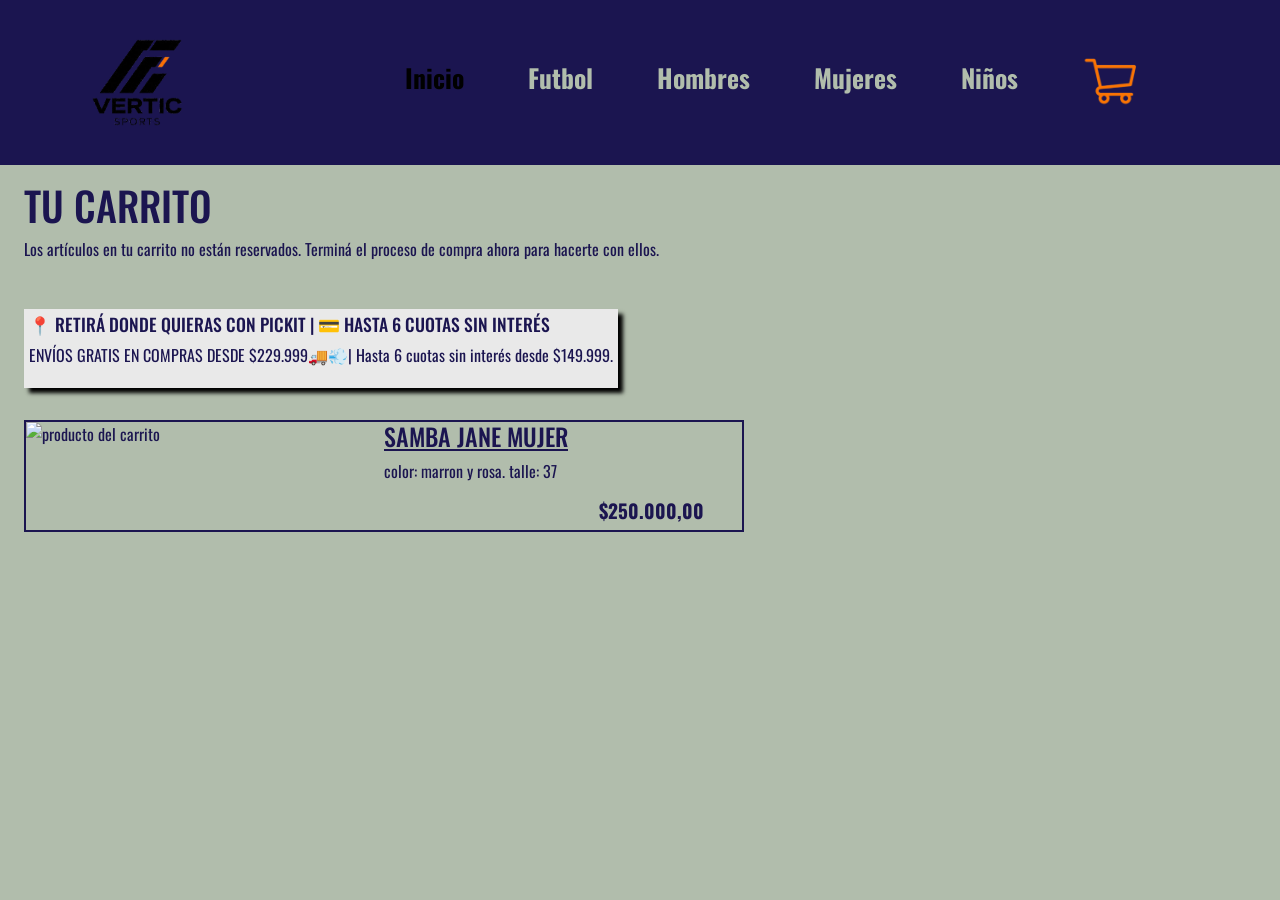
==== pages/carrito.html @ 67f95cf3 "feat: Se agrega un avance del html para el carrito, se lo incorporo en el navbar y es accesible desd" ====
<!DOCTYPE html>
<html lang="es">
<head>
    <meta charset="UTF-8">
    <meta name="viewport" content="width=device-width, initial-scale=1.0">
    <title>Carrito | Vertic Indumentaria</title>
    <!--BOOTSTRAP-->
    <link href="https://cdn.jsdelivr.net/npm/bootstrap@5.3.8/dist/css/bootstrap.min.css" rel="stylesheet"
        integrity="sha384-sRIl4kxILFvY47J16cr9ZwB07vP4J8+LH7qKQnuqkuIAvNWLzeN8tE5YBujZqJLB" crossorigin="anonymous">

    <!--CSS-->
    <link rel="stylesheet" href="../css/styles.css">

    <!--SEO-->
    <meta name="description" content="Vertic, finaliza la compra de aquellos productos que te gustaron y guardaste!!">
    <meta name="keywords" content="Carrito Vertic, carro de compras vertic, vertic comprar, mis compras Vertic, pagar vertic">
    <meta name="author" content="Tobias Uriel Andrada Apto">
    <meta name="robots" content="noindex, nofollow">
</head>
<body>
    <header>
         <nav class="navbar navbar-expand-lg ">
            <div class="container-fluid">
                <!--LOGO DE MI SITIO-->
                <a class="navbar-brand" href="../index.html">
                    <img src="../assets/logo/logoVertic.png" alt="Logo de Vertic indumentaria" class="img-fluid">
                </a>
                <button class="navbar-toggler btn-adidas" type="button" data-bs-toggle="collapse"
                    data-bs-target="#navbarNav" aria-controls="navbarNav" aria-expanded="false"
                    aria-label="Toggle navigation">
                    <span class="navbar-toggler-icon"></span>
                </button>
                <div class="collapse navbar-collapse" id="navbarNav">
                    <ul class="navbar-nav">
                        <li class="nav-item">
                            <a class="nav-link active" aria-current="page" href="../index.html">Inicio</a>
                        </li>
                        <li class="nav-item">
                            <a class="nav-link" href="futbol.html">Futbol</a>
                        </li>
                        <li class="nav-item">
                            <a class="nav-link" href="hombre.html">Hombres</a>
                        </li>
                        <li class="nav-item">
                            <a class="nav-link" href="mujer.html">Mujeres</a>
                        </li>
                        <li class="nav-item">
                            <a class="nav-link" href="kids.html">Niños</a>
                        </li>
                        <li class="nav-item">
                            <a class="nav-link" href="#">
                                <img class="carrito" src="../assets/logo/carrito.png" alt="logo del carrito">
                            </a>
                        </li>
                    </ul>
                </div>
            </div>
        </nav>
    </header>

    <main>
        <div class="mosaico_carrito">
            <section class="columnaIzquierda">
                <article>
                    <h1>TU CARRITO</h1>
                    <p>
                        Los artículos en tu carrito no están reservados. Terminá el proceso de compra ahora para hacerte con ellos.
                    </p>
                </article>
                <article class="infoCarrito">
                    <h2>📍 RETIRÁ DONDE QUIERAS CON PICKIT | 💳 HASTA 6 CUOTAS SIN INTERÉS</h2>
                    <p>
                        ENVÍOS GRATIS EN COMPRAS DESDE $229.999🚚💨| Hasta 6 cuotas sin interés desde $149.999.
                    </p>
                </article>
                <article class="card_carrito">
                    <img src="../assets/productos/zapatillasSambaMujer.jpg" alt="producto del carrito">
                    <h2>SAMBA JANE MUJER</h2>
                    <p>
                        color: marron y rosa. talle: 37
                    </p>
                    <div class="boton-cantidad">

                    </div>
                    <div class="boton-eliminar">

                    </div>
                    <h3>$250.000,00</h3>
                </article>
            </section>
        </div>
    </main>

    <footer>

    </footer>
    
</body>
</html>
---- css/styles.css ----
@charset "UTF-8";
/*Tipografia*/
@import url("https://fonts.googleapis.com/css2?family=Oswald:wght@200..700&display=swap");
/*Paleta de colores de la web*/
* {
  padding: 0;
  margin: 0;
  box-sizing: border-box;
}

body {
  font-family: "Oswald", sans-serif;
  background-color: #b1bdac;
}

.btn-adidas {
  background-color: #b1bdac;
  border: 2px #ff7300 solid;
}
.btn-adidas:hover {
  background-color: #ff7300;
}

.btn-comprar {
  background-color: #ff7300;
  color: #1b1550;
  border-color: #ff7300;
}

/*Estas son las cards que utilizo en las paginas con productos*/
.card {
  background-color: #1b1550;
  transition: 1s ease-out;
}
.card:hover {
  transform: scale(0.96);
}
.card .card-body {
  color: #b1bdac;
}
.card .card-body h5 {
  color: #ff7300;
}

.card_carrito {
  border: 2px solid #1b1550;
}
.card_carrito img {
  max-height: 250px;
}
.card_carrito h2 {
  text-decoration: underline;
  font-size: 1.5rem;
}
.card_carrito p {
  font-size: 1rem;
}
.card_carrito h3 {
  font-weight: 900;
  font-size: 1.2rem;
}

header {
  background-color: #1b1550;
}

/*Logo de la pagina*/
.navbar-brand {
  max-width: 250px;
  flex-shrink: 1;
  /*Permitir que el logo se encoja para que se siga viendo*/
  transition: 0.5s ease-out;
}
.navbar-brand img {
  width: 100%;
  /*La imagen ocupa todo el ancho del contenedor*/
  height: auto;
  display: block;
}
.navbar-brand img:hover {
  transform: scale(1.1);
}

#navbarNav {
  width: 100%;
}

.navbar-nav {
  width: 100%;
  justify-content: center;
}
@media (min-width: 1024px) {
  .navbar-nav {
    gap: 3rem;
  }
}
.navbar-nav .nav-link {
  color: #b1bdac;
  font-weight: 900;
  font-size: clamp(1.2rem, 2vw, 3rem);
  transition: 0.3s ease-out;
}
.navbar-nav .nav-link:hover {
  color: #ff7300;
  transform: translateX(15px);
}
.navbar-nav .nav-link:active {
  color: #ff7300 !important;
  /*Pisa el valor por defecto de bootstrap*/
}
@media (min-width: 1024px) {
  .navbar-nav .nav-link:hover {
    transform: translateY(10px);
    margin: 0px 10px;
  }
}
.navbar-nav .carrito {
  max-width: 60px;
}

/*Estilo del main de la pagina de index*/
.guiaIndice {
  display: flex;
  flex-direction: row;
  justify-content: center;
  align-items: center;
  flex-wrap: nowrap;
  flex-direction: column;
  height: 100%;
  overflow: hidden;
  padding: 10px;
}

.index-main {
  overflow: hidden;
  width: 100%;
}

.index-row1 {
  background-color: #b1bdac;
  margin: 0;
  width: 100%;
}

.textoInformativo {
  background-color: #b1bdac;
  color: #1b1550;
  padding: 20px;
}
.textoInformativo .tituloIndex {
  font-size: 2rem;
  transition: 1s ease-in;
  margin-bottom: 2rem;
}
.textoInformativo .tituloIndex:hover {
  transform: scale(1.05);
  text-decoration: underline;
  margin: 30px auto;
  text-shadow: 4px 4px 10px rgb(0, 0, 0);
}
@media (min-width: 1024px) {
  .textoInformativo .tituloIndex {
    font-size: 4rem;
  }
}

/*Carousel*/
.carousel-item {
  background-color: #b1bdac;
}
.carousel-item img {
  width: 100%;
  height: 400px;
  object-fit: cover; /* ← Recorta la imagen para llenar el espacio sin deformarse */
}

/*ScrollSpy*/
#list-example .list-group-item {
  text-align: center;
  background-color: #b1bdac;
  border-color: #1b1550;
  box-shadow: 3px 5px 5px rgb(0, 0, 0);
}
#list-example .list-group-item-action:hover {
  background-color: #ff7300;
  color: #1b1550;
}

/*Pagina que contiene el estilo que de momento es utilizado en las demas pages del sitio
por lo que esta seccion va a afectar a las pages: futbol, hombre, kids y mujer*/
.tituloImagen {
  color: #1b1550;
}

.figureImagen {
  margin: 0;
  display: inline-block;
  max-width: 100%;
}
.figureImagen img {
  display: block;
}

.filaImagen {
  width: 100%;
  margin: 0;
  background-color: #b1bdac;
}

.mosaicoProductos {
  display: grid;
  grid-template-columns: repeat(2, 1fr);
  width: 100%;
  gap: 2rem;
  margin-top: 2rem;
  margin-bottom: 2rem;
}
@media (min-width: 768px) {
  .mosaicoProductos {
    grid-template-columns: repeat(3, 1fr);
  }
}
@media (min-width: 1024px) {
  .mosaicoProductos {
    grid-template-columns: repeat(4, 1fr);
  }
}

.novedades {
  display: flex;
  flex-direction: row;
  justify-content: center;
  align-items: center;
  flex-wrap: nowrap;
}
.novedades p {
  font-size: clamp(20px, 2rem, 50px);
  font-weight: 900;
  color: #1b1550;
}
.novedades .pelota {
  width: 100px;
  height: auto;
  border-radius: 100%;
  /*Animacion*/
  animation: rodar 10s ease-in-out infinite;
  transition: 1s;
}
@keyframes rodar {
  0% {
    transform: rotate(0deg);
  }
  100% {
    transform: rotate(1440deg);
  }
}

.mosaico_carrito {
  display: grid;
  grid-template-columns: 6fr 4fr;
  color: #1b1550;
}

.columnaIzquierda {
  display: flex;
  flex-direction: column;
  gap: 2rem;
  margin: 1rem 1.5rem;
}

.infoCarrito {
  background-color: #e9e9e9;
  padding: 5px;
  box-shadow: 5px 5px 4px #000000;
  width: fit-content;
}
.infoCarrito h2 {
  font-size: 1.1rem;
}
.infoCarrito p {
  font-size: 1rem;
}

/*Esta es la card que va a mostrar el producto que tengo agregado al carrito
Aca se declara la estructura que tendra, y en _cars.scss se le da el estilo*/
.card_carrito {
  display: grid;
  grid-template-columns: 5fr 3fr 2fr;
  grid-template-areas: "image nombreProd botonElim" "image descripcion botonMeg" "image botonCant precio";
}
.card_carrito img {
  grid-area: image;
}
.card_carrito h2 {
  grid-area: nombreProd;
}
.card_carrito .boton-cantidad {
  grid-area: botonCant;
}
.card_carrito .boton-eliminar {
  grid-area: botonElim;
}
.card_carrito p {
  grid-area: descripcion;
}
.card_carrito h3 {
  grid-area: precio;
}

/*Footer de la web*/
footer .accordion .accordion-item {
  background-color: #ff7300;
  color: #1b1550;
}
footer .accordion .accordion-item .accordion-button {
  background-color: #1b1550;
  color: #b1bdac;
}

.listaRedes {
  display: flex;
  flex-direction: row;
  justify-content: space-between;
  align-items: center;
  flex-wrap: nowrap;
  gap: 2rem;
  flex-wrap: wrap; /*Para que en mobile se realice el salto de linea*/
  list-style: none;
  margin-top: 10px;
}
.listaRedes a {
  color: #ff7300;
  background-color: #1b1550;
  text-decoration: none;
  padding: 10px;
  border: 2px solid #b1bdac;
  border-radius: 10%;
}
.listaRedes a:hover {
  color: #b1bdac;
}

/*# sourceMappingURL=styles.css.map */
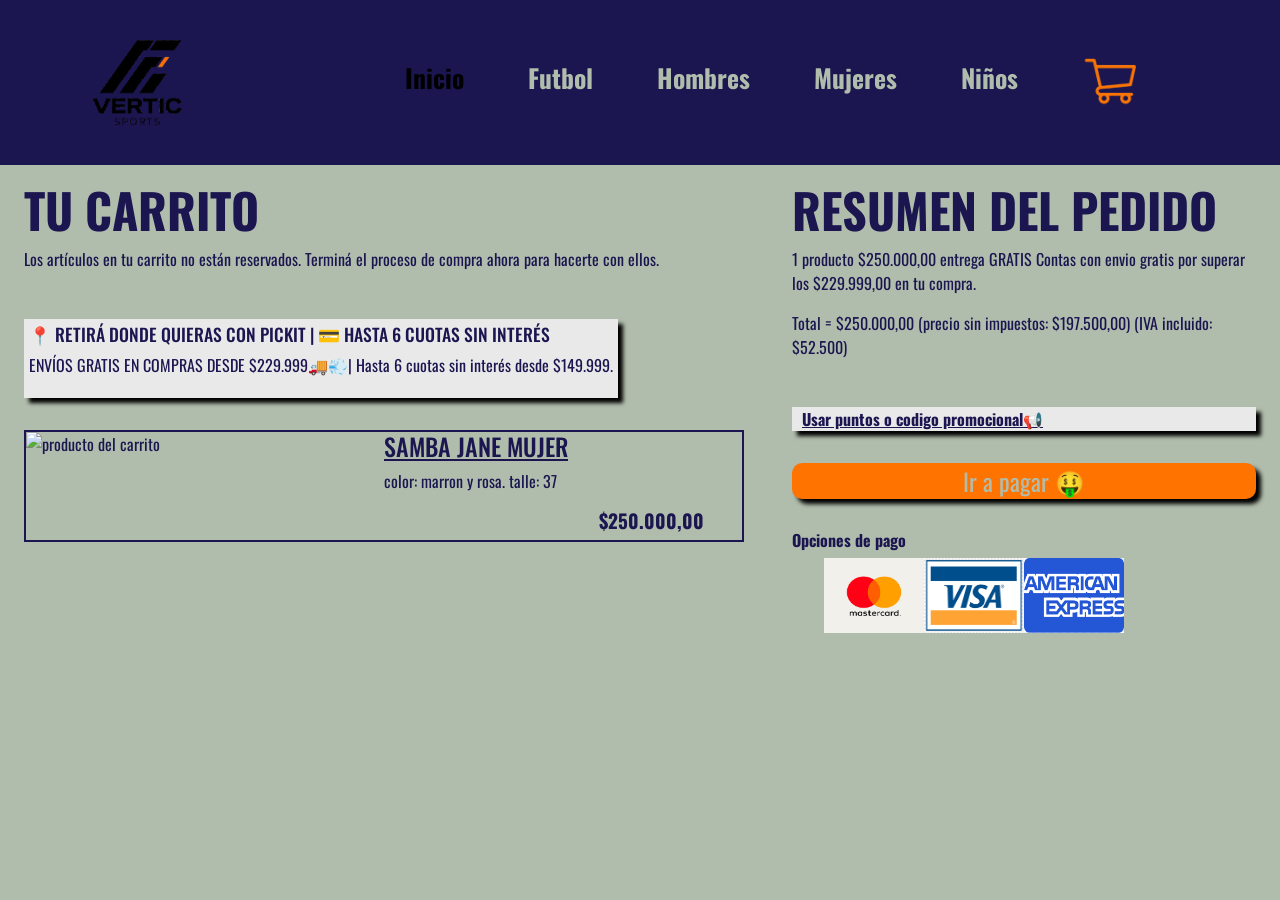
==== commit 4c35f082: "feat: continuacion con el maquetado esta vez de la columna derecha de la pagina carrito" ====
--- a/pages/carrito.html
+++ b/pages/carrito.html
@@ -62,7 +62,7 @@
         <div class="mosaico_carrito">
             <section class="columnaIzquierda">
                 <article>
-                    <h1>TU CARRITO</h1>
+                    <h1 class="tituloCarrito">TU CARRITO</h1>
                     <p>
                         Los artículos en tu carrito no están reservados. Terminá el proceso de compra ahora para hacerte con ellos.
                     </p>
@@ -88,6 +88,45 @@
                     <h3>$250.000,00</h3>
                 </article>
             </section>
+           <section class="columnaDerecha">
+                <article>
+                    <h2 class="tituloCarrito">RESUMEN DEL PEDIDO</h2>
+                    <p>
+                        1 producto $250.000,00
+                        entrega GRATIS
+                        Contas con envio gratis por superar los $229.999,00 en tu compra.
+                    </p>
+                    <p>
+                        Total = $250.000,00
+                        (precio sin impuestos: $197.500,00)
+                        (IVA incluido: $52.500)
+                    </p>
+                </article>
+                <article>
+                    <a class="boton-codPromocional">
+                        Usar puntos o codigo promocional📢
+                    </a>
+                </article>
+                <article>
+                    <a class="boton-IrPagar" href="#">
+                          Ir a pagar    🤑
+                    </a>
+                </article>
+                <article>
+                    <h3>Opciones de pago</h3>
+                    <ul class="listaMetodPagos">
+                        <li>
+                            <img src="../assets/logo/mastercardLogo.png" alt="logo mastercard">
+                        </li>
+                        <li>
+                            <img src="../assets/logo/visaLogo.png" alt="logo visa">
+                        </li>
+                        <li>
+                            <img src="../assets/logo/americanexpressLogo.png" alt="logo american express">
+                        </li>
+                    </ul>
+                </article>
+           </section> 
         </div>
     </main>
 
--- a/css/styles.css
+++ b/css/styles.css
@@ -27,6 +27,29 @@
   border-color: #ff7300;
 }
 
+.boton-IrPagar {
+  display: flex;
+  width: 100%;
+  background-color: #ff7300;
+  border-radius: 10px;
+  justify-content: center;
+  color: #b1bdac;
+  text-decoration: none;
+  font-size: 1.5rem;
+  box-shadow: 5px 5px 4px #000000;
+}
+
+.boton-codPromocional {
+  display: flex;
+  width: 100%;
+  background-color: #e9e9e9;
+  box-shadow: 5px 5px 4px #000000;
+  color: #1b1550;
+  text-decoration: underline;
+  font-weight: 900;
+  padding-left: 10px;
+}
+
 /*Estas son las cards que utilizo en las paginas con productos*/
 .card {
   background-color: #1b1550;
@@ -46,7 +69,18 @@
   border: 2px solid #1b1550;
 }
 .card_carrito img {
+  width: 90px;
   max-height: 250px;
+}
+@media (min-width: 768px) {
+  .card_carrito img {
+    width: 150px;
+  }
+}
+@media (min-width: 1024px) {
+  .card_carrito img {
+    width: 250px;
+  }
 }
 .card_carrito h2 {
   text-decoration: underline;
@@ -257,11 +291,16 @@
 
 .mosaico_carrito {
   display: grid;
-  grid-template-columns: 6fr 4fr;
-  color: #1b1550;
-}
-
-.columnaIzquierda {
+  grid-template-columns: 1fr;
+  color: #1b1550;
+}
+@media (min-width: 900px) {
+  .mosaico_carrito {
+    grid-template-columns: 6fr 4fr;
+  }
+}
+
+.columnaIzquierda, .columnaDerecha {
   display: flex;
   flex-direction: column;
   gap: 2rem;
@@ -305,6 +344,26 @@
 }
 .card_carrito h3 {
   grid-area: precio;
+}
+
+.tituloCarrito {
+  font-size: 3rem;
+  font-weight: 900;
+}
+
+.columnaDerecha article h3 {
+  font-size: 1rem;
+  font-weight: 700;
+}
+
+.listaMetodPagos {
+  display: flex;
+  flex-direction: row;
+  list-style: none;
+}
+.listaMetodPagos li img {
+  width: 100px;
+  height: 75px;
 }
 
 /*Footer de la web*/
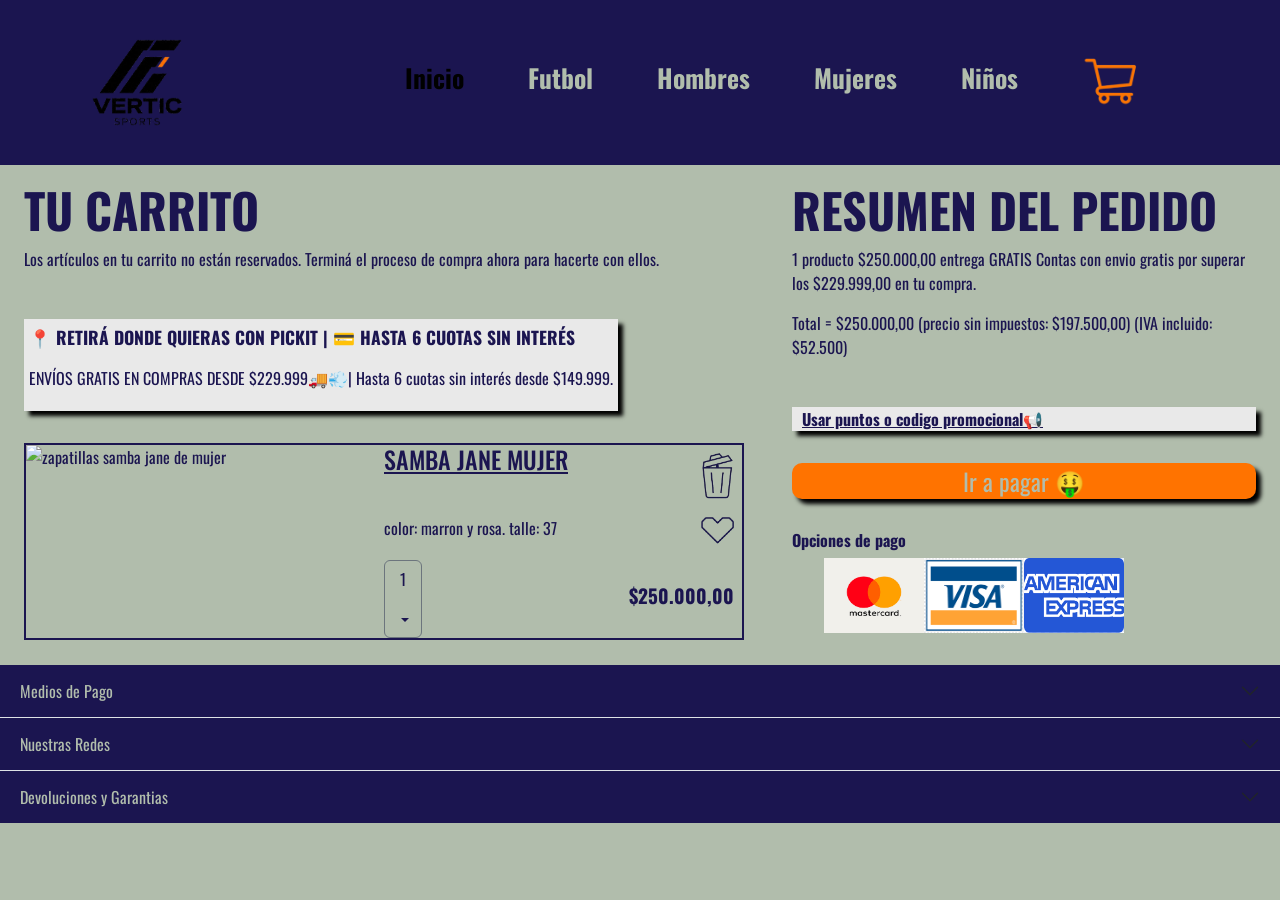
==== commit 7c804725: "fix: Correccion de letras ñ en los archivos, correccion de algunas fallas de responsividad, eliminac" ====
--- a/pages/carrito.html
+++ b/pages/carrito.html
@@ -1,5 +1,6 @@
 <!DOCTYPE html>
 <html lang="es">
+
 <head>
     <meta charset="UTF-8">
     <meta name="viewport" content="width=device-width, initial-scale=1.0">
@@ -13,13 +14,13 @@
 
     <!--SEO-->
     <meta name="description" content="Vertic, finaliza la compra de aquellos productos que te gustaron y guardaste!!">
-    <meta name="keywords" content="Carrito Vertic, carro de compras vertic, vertic comprar, mis compras Vertic, pagar vertic">
     <meta name="author" content="Tobias Uriel Andrada Apto">
     <meta name="robots" content="noindex, nofollow">
 </head>
+
 <body>
     <header>
-         <nav class="navbar navbar-expand-lg ">
+        <nav class="navbar navbar-expand-lg ">
             <div class="container-fluid">
                 <!--LOGO DE MI SITIO-->
                 <a class="navbar-brand" href="../index.html">
@@ -49,7 +50,7 @@
                         </li>
                         <li class="nav-item">
                             <a class="nav-link" href="#">
-                                <img class="carrito" src="../assets/logo/carrito.png" alt="logo del carrito">
+                                <img class="carrito" src="../assets/logo/carrito.png" alt="icono del carrito de compras">
                             </a>
                         </li>
                     </ul>
@@ -64,31 +65,49 @@
                 <article>
                     <h1 class="tituloCarrito">TU CARRITO</h1>
                     <p>
-                        Los artículos en tu carrito no están reservados. Terminá el proceso de compra ahora para hacerte con ellos.
+                        Los artículos en tu carrito no están reservados. Terminá el proceso de compra ahora para hacerte
+                        con ellos.
                     </p>
                 </article>
                 <article class="infoCarrito">
-                    <h2>📍 RETIRÁ DONDE QUIERAS CON PICKIT | 💳 HASTA 6 CUOTAS SIN INTERÉS</h2>
+                    <p>📍 RETIRÁ DONDE QUIERAS CON PICKIT | 💳 HASTA 6 CUOTAS SIN INTERÉS</p>
                     <p>
                         ENVÍOS GRATIS EN COMPRAS DESDE $229.999🚚💨| Hasta 6 cuotas sin interés desde $149.999.
                     </p>
                 </article>
                 <article class="card_carrito">
-                    <img src="../assets/productos/zapatillasSambaMujer.jpg" alt="producto del carrito">
+                    <img src="../assets/productos/zapatillasSambaMujer.jpg" alt="zapatillas samba jane de mujer">
                     <h2>SAMBA JANE MUJER</h2>
                     <p>
                         color: marron y rosa. talle: 37
                     </p>
-                    <div class="boton-cantidad">
-
-                    </div>
-                    <div class="boton-eliminar">
-
-                    </div>
+                    <div class="dropdown boton-cantidad">
+                        <button class="btn btn-secondary dropdown-toggle btn-cantidad" type="button" data-bs-toggle="dropdown"
+                            aria-expanded="false">
+                            <p>
+                                1
+                            </p>
+                        </button>
+                        <ul class="dropdown-menu">
+                            <li><a class="dropdown-item" href="#">2</a></li>
+                            <li><a class="dropdown-item" href="#">3</a></li>
+                            <li><a class="dropdown-item" href="#">...</a></li>
+                        </ul>
+                    </div>
+                    <a class="boton-eliminar" href="#">
+                        <figure>
+                            <img src="../assets/logo/logoTacho.png" alt="boton para eliminar con forma de tacho de basura">
+                        </figure>
+                    </a>
+                    <a class="boton-meGusta" href="#">
+                        <figure>
+                            <img src="../assets/logo/meGustaLogo.png" alt="boton de me gusta en forma de corazon">
+                        </figure>
+                    </a>
                     <h3>$250.000,00</h3>
                 </article>
             </section>
-           <section class="columnaDerecha">
+            <section class="columnaDerecha">
                 <article>
                     <h2 class="tituloCarrito">RESUMEN DEL PEDIDO</h2>
                     <p>
@@ -103,13 +122,13 @@
                     </p>
                 </article>
                 <article>
-                    <a class="boton-codPromocional">
+                    <a class="boton-codPromocional" href="#">
                         Usar puntos o codigo promocional📢
                     </a>
                 </article>
                 <article>
                     <a class="boton-IrPagar" href="#">
-                          Ir a pagar    🤑
+                        Ir a pagar 🤑
                     </a>
                 </article>
                 <article>
@@ -126,13 +145,72 @@
                         </li>
                     </ul>
                 </article>
-           </section> 
+            </section>
         </div>
     </main>
 
     <footer>
-
+        <div class="accordion accordion-flush" id="accordionFlushExample">
+            <div class="accordion-item">
+                <h2 class="accordion-header">
+                    <button class="accordion-button collapsed" type="button" data-bs-toggle="collapse"
+                        data-bs-target="#flush-collapseOne" aria-expanded="false" aria-controls="flush-collapseOne">
+                        Medios de Pago
+                    </button>
+                </h2>
+                <div id="flush-collapseOne" class="accordion-collapse collapse" data-bs-parent="#accordionFlushExample">
+                    <div class="accordion-body">
+                        <p>
+                            Recibimos efectivo ofreciendo un descuento del 10% en todos los productos.
+                            Recibimos tarjetas de credito visa o mastercard ofreciendo 12 cuotas sin interes.
+                        </p>
+                    </div>
+                </div>
+            </div>
+            <div class="accordion-item">
+                <h2 class="accordion-header">
+                    <button class="accordion-button collapsed" type="button" data-bs-toggle="collapse"
+                        data-bs-target="#flush-collapseTwo" aria-expanded="false" aria-controls="flush-collapseTwo">
+                        Nuestras Redes
+                    </button>
+                </h2>
+                <div id="flush-collapseTwo" class="accordion-collapse collapse" data-bs-parent="#accordionFlushExample">
+                    <div class="accordion-body">
+                        <ul class="listaRedes">
+                            <li><a href="https://www.instagram.com/?hl=es" target="_blank">Instagram</a></li>
+                            <li><a href="https://www.facebook.com" target="_blank">Facebook</a></li>
+                            <li><a href="https://ar.pinterest.com/" target="_blank">Pinterest</a></li>
+                            <li><a href="https://x.com/?lang=es" target="_blank">X (twitter)</a></li>
+                        </ul>
+                    </div>
+                </div>
+            </div>
+            <div class="accordion-item">
+                <h2 class="accordion-header">
+                    <button class="accordion-button collapsed" type="button" data-bs-toggle="collapse"
+                        data-bs-target="#flush-collapseThree" aria-expanded="false" aria-controls="flush-collapseThree">
+                        Devoluciones y Garantias
+                    </button>
+                </h2>
+                <div id="flush-collapseThree" class="accordion-collapse collapse"
+                    data-bs-parent="#accordionFlushExample">
+                    <div class="accordion-body">
+                        <p>
+                            Tenemos una garantia en nuestros productos que oscilan desde los 6 meses hasta los 12 meses
+                            segun el producto.
+                            Las devoluciones seran aceptadas en un lapso de 20 dias tras la compra del producto, o tras
+                            ser recibido el producto en caso de ser comprado en nuestra pagina web.
+                        </p>
+                    </div>
+                </div>
+            </div>
+        </div>
     </footer>
-    
+
+    <!--Bootstrap-->
+    <script src="https://cdn.jsdelivr.net/npm/bootstrap@5.3.8/dist/js/bootstrap.bundle.min.js"
+        integrity="sha384-FKyoEForCGlyvwx9Hj09JcYn3nv7wiPVlz7YYwJrWVcXK/BmnVDxM+D2scQbITxI"
+        crossorigin="anonymous"></script>
 </body>
+
 </html>
--- a/css/styles.css
+++ b/css/styles.css
@@ -11,6 +11,10 @@
 body {
   font-family: "Oswald", sans-serif;
   background-color: #b1bdac;
+  /*esto es para evitar el scroll horizontal de los titulos principales de las paginas*/
+  overflow-x: hidden;
+  width: 100%;
+  max-width: 100%;
 }
 
 .btn-adidas {
@@ -38,6 +42,14 @@
   font-size: 1.5rem;
   box-shadow: 5px 5px 4px #000000;
 }
+.boton-IrPagar:hover {
+  background-color: rgb(70%, 31.568627451%, 0%);
+  transform: scale(1.05);
+}
+.boton-IrPagar:active {
+  background-color: #1b1550;
+  color: #ff7300;
+}
 
 .boton-codPromocional {
   display: flex;
@@ -48,6 +60,34 @@
   text-decoration: underline;
   font-weight: 900;
   padding-left: 10px;
+}
+.boton-codPromocional:hover {
+  transform: scale(1.05);
+}
+.boton-codPromocional:active {
+  color: #ff7300;
+}
+
+.btn-cantidad {
+  background-color: #b1bdac;
+  color: #1b1550;
+}
+
+/*Boton del tacho que es para eliminar un item del carrito*/
+.boton-eliminar, .boton-meGusta {
+  width: fit-content;
+  height: fit-content;
+}
+.boton-eliminar figure, .boton-meGusta figure {
+  width: fit-content;
+  height: fit-content;
+}
+.boton-eliminar figure img, .boton-meGusta figure img {
+  width: 33px;
+}
+.boton-eliminar:hover, .boton-meGusta:hover {
+  border: 1px #1b1550 solid;
+  background-color: rgb(64.176865377%, 69.6881168575%, 61.8805105935%);
 }
 
 /*Estas son las cards que utilizo en las paginas con productos*/
@@ -69,18 +109,9 @@
   border: 2px solid #1b1550;
 }
 .card_carrito img {
-  width: 90px;
-  max-height: 250px;
-}
-@media (min-width: 768px) {
-  .card_carrito img {
-    width: 150px;
-  }
-}
-@media (min-width: 1024px) {
-  .card_carrito img {
-    width: 250px;
-  }
+  width: 100%; /* ← Se adapta al ancho de su columna */
+  height: auto; /* ← Mantiene la proporción */
+  max-width: 250px; /* ← No crece más de 250px */
 }
 .card_carrito h2 {
   text-decoration: underline;
@@ -183,14 +214,7 @@
 }
 .textoInformativo .tituloIndex {
   font-size: 2rem;
-  transition: 1s ease-in;
   margin-bottom: 2rem;
-}
-.textoInformativo .tituloIndex:hover {
-  transform: scale(1.05);
-  text-decoration: underline;
-  margin: 30px auto;
-  text-shadow: 4px 4px 10px rgb(0, 0, 0);
 }
 @media (min-width: 1024px) {
   .textoInformativo .tituloIndex {
@@ -204,20 +228,8 @@
 }
 .carousel-item img {
   width: 100%;
-  height: 400px;
+  height: auto;
   object-fit: cover; /* ← Recorta la imagen para llenar el espacio sin deformarse */
-}
-
-/*ScrollSpy*/
-#list-example .list-group-item {
-  text-align: center;
-  background-color: #b1bdac;
-  border-color: #1b1550;
-  box-shadow: 3px 5px 5px rgb(0, 0, 0);
-}
-#list-example .list-group-item-action:hover {
-  background-color: #ff7300;
-  color: #1b1550;
 }
 
 /*Pagina que contiene el estilo que de momento es utilizado en las demas pages del sitio
@@ -293,8 +305,9 @@
   display: grid;
   grid-template-columns: 1fr;
   color: #1b1550;
-}
-@media (min-width: 900px) {
+  /*Para tablet y desktop la misma estructura*/
+}
+@media (min-width: 768px) {
   .mosaico_carrito {
     grid-template-columns: 6fr 4fr;
   }
@@ -304,7 +317,12 @@
   display: flex;
   flex-direction: column;
   gap: 2rem;
-  margin: 1rem 1.5rem;
+  margin: 0.5rem 1rem;
+}
+@media (min-width: 768px) {
+  .columnaIzquierda, .columnaDerecha {
+    margin: 1rem 1.5rem;
+  }
 }
 
 .infoCarrito {
@@ -313,18 +331,19 @@
   box-shadow: 5px 5px 4px #000000;
   width: fit-content;
 }
-.infoCarrito h2 {
-  font-size: 1.1rem;
-}
 .infoCarrito p {
   font-size: 1rem;
+}
+.infoCarrito p:first-child {
+  font-size: 1.1rem;
+  font-weight: 700;
 }
 
 /*Esta es la card que va a mostrar el producto que tengo agregado al carrito
 Aca se declara la estructura que tendra, y en _cars.scss se le da el estilo*/
 .card_carrito {
   display: grid;
-  grid-template-columns: 5fr 3fr 2fr;
+  grid-template-columns: 3fr 2fr 2fr;
   grid-template-areas: "image nombreProd botonElim" "image descripcion botonMeg" "image botonCant precio";
 }
 .card_carrito img {
@@ -338,12 +357,29 @@
 }
 .card_carrito .boton-eliminar {
   grid-area: botonElim;
+  justify-self: right;
+  margin-right: 0.5rem;
+  margin-top: 0.5rem;
+}
+.card_carrito .boton-meGusta {
+  grid-area: botonMeg;
+  justify-self: right;
+  margin-right: 0.5rem;
 }
 .card_carrito p {
   grid-area: descripcion;
 }
 .card_carrito h3 {
   grid-area: precio;
+  justify-self: right;
+  align-self: center;
+  margin-right: 0.5rem;
+}
+@media (min-width: 768px) {
+  .card_carrito {
+    grid-template-columns: 5fr 3fr 2fr;
+    grid-template-areas: "image nombreProd botonElim" "image descripcion botonMeg" "image botonCant precio";
+  }
 }
 
 .tituloCarrito {
